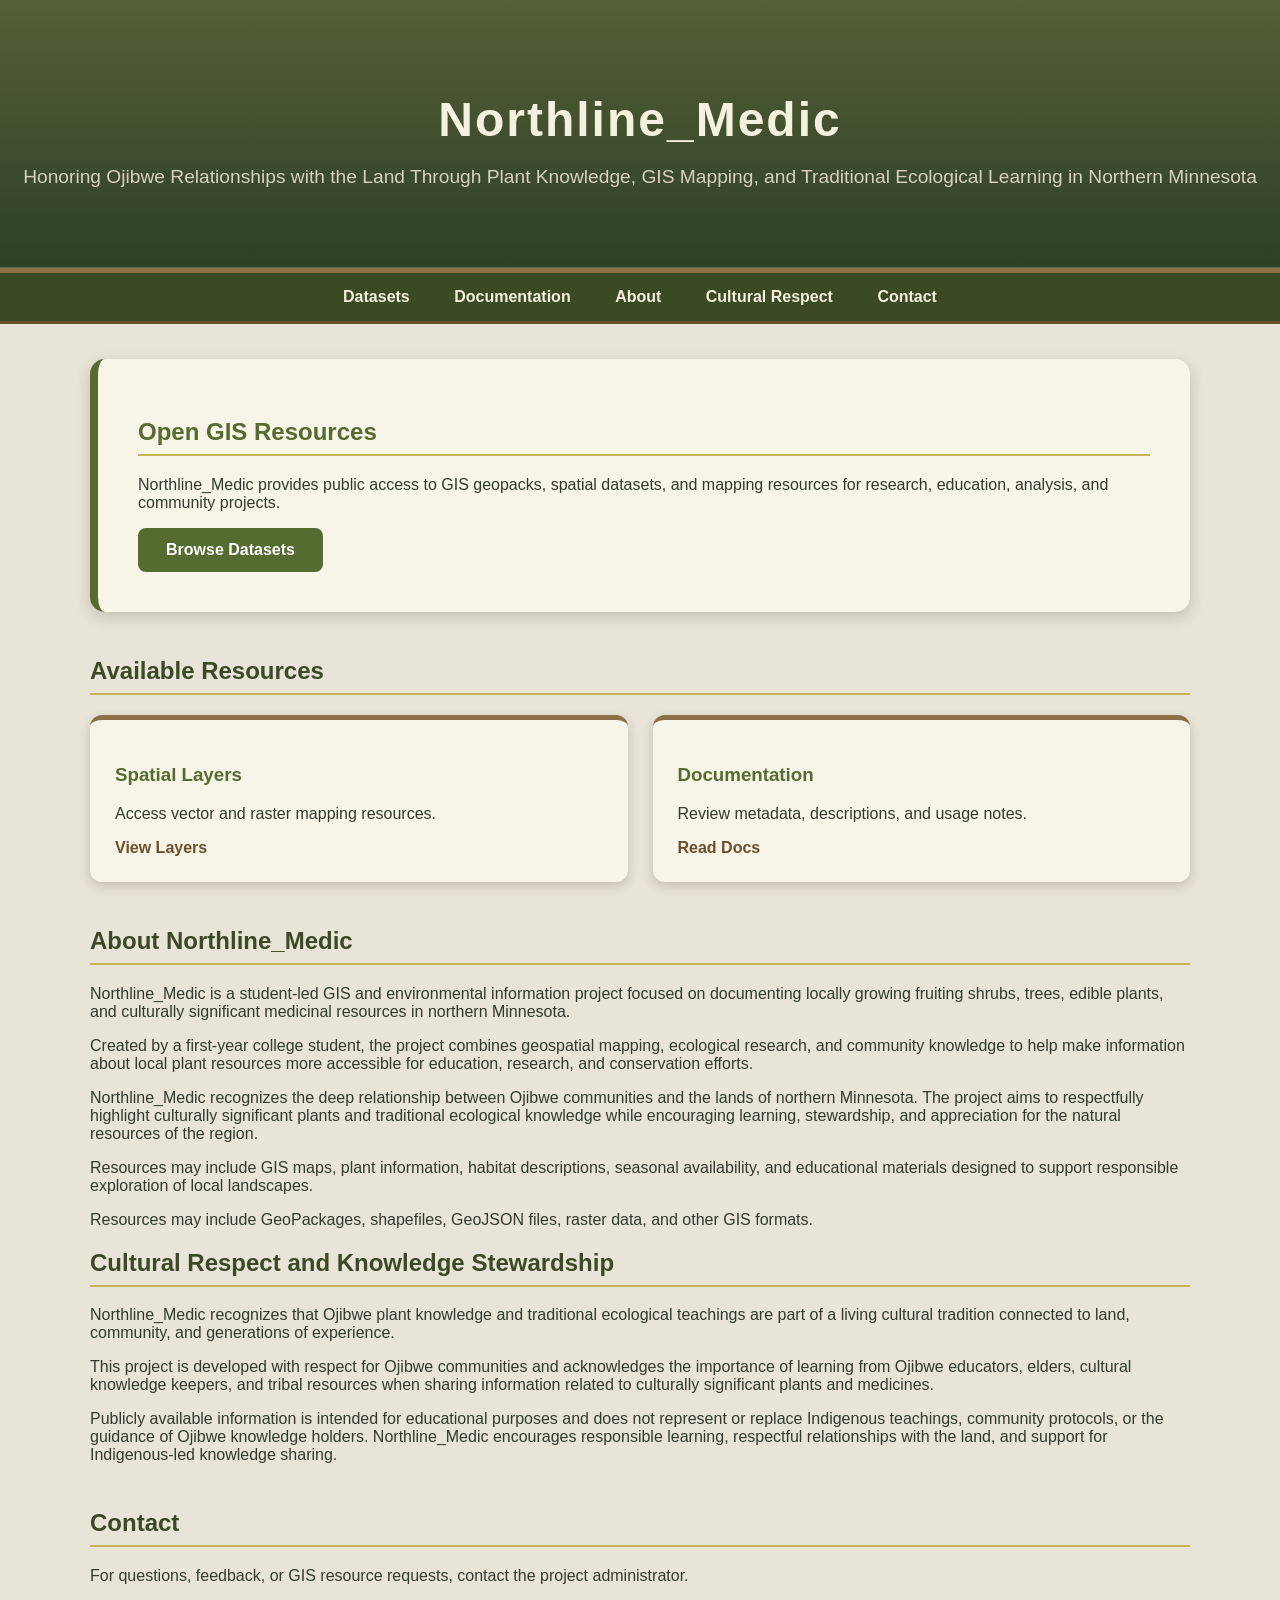
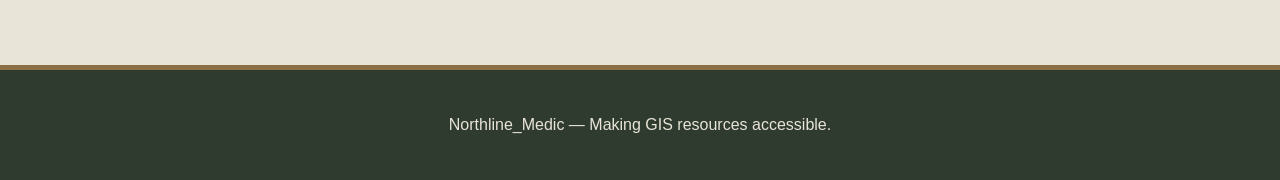
==== index.html @ 755f2ad3 "Add files via upload" ====
<!DOCTYPE html>
<html lang="en">
<head>
  <meta charset="UTF-8" />
  <meta name="viewport" content="width=device-width, initial-scale=1.0" />
  <title>Northline_Medic | GIS Data Portal</title>
  <link rel="stylesheet" href="style.css" />
</head>

<body>

<header>
  <h1>Northline_Medic</h1>
  <p>
    Honoring Ojibwe Relationships with the Land Through Plant Knowledge,
    GIS Mapping, and Traditional Ecological Learning in Northern Minnesota
  </p>
</header>



<nav>
  <a href="datasets.html">Datasets</a>
  <a href="Documentation.html">Documentation</a>
  <a href="#about">About</a>
  <a href="#cultural-respect">Cultural Respect</a>
  <a href="#contact">Contact</a>
</nav>

<main class="container">

  <section class="hero">
    <h2>Open GIS Resources</h2>
    <p>
      Northline_Medic provides public access to GIS geopacks,
      spatial datasets, and mapping resources for research,
      education, analysis, and community projects.
    </p>

<button onclick="location.href='datasets.html'">
  Browse Datasets
</button>
  </section>


  <section id="datasets">
    <h2>Available Resources</h2>

    <div class="grid">

          <div class="card">
        <h3>Spatial Layers</h3>
        <p>
          Access vector and raster mapping resources.
        </p>
        <a href="Spatial Layers.html">View Layers</a>
      </div>


      <div class="card">
        <h3>Documentation</h3>
        <p>
          Review metadata, descriptions, and usage notes.
        </p>
        <a href="Documentation.html">Read Docs</a>
      </div>

    </div>

  </section>


  <section id="about">
    <h2>About Northline_Medic</h2>

    <p>
    
Northline_Medic is a student-led GIS and environmental information project focused on documenting locally growing fruiting shrubs, trees, edible plants, and culturally significant medicinal resources in northern Minnesota.
</p>
<p>
Created by a first-year college student, the project combines geospatial mapping, ecological research, and community knowledge to help make information about local plant resources more accessible for education, research, and conservation efforts.
<p/>
<p>
Northline_Medic recognizes the deep relationship between Ojibwe communities and the lands of northern Minnesota. The project aims to respectfully highlight culturally significant plants and traditional ecological knowledge while encouraging learning, stewardship, and appreciation for the natural resources of the region.
<p/>
<p/>
Resources may include GIS maps, plant information, habitat descriptions, seasonal availability, and educational materials designed to support responsible exploration of local landscapes.
    </p>

    <p>
      Resources may include GeoPackages, shapefiles,
      GeoJSON files, raster data, and other GIS formats.
    </p>

<section id="cultural-respect">

  <h2>Cultural Respect and Knowledge Stewardship</h2>

  <p>
    Northline_Medic recognizes that Ojibwe plant knowledge and traditional
    ecological teachings are part of a living cultural tradition connected
    to land, community, and generations of experience.
  </p>

  <p>
    This project is developed with respect for Ojibwe communities and
    acknowledges the importance of learning from Ojibwe educators, elders,
    cultural knowledge keepers, and tribal resources when sharing information
    related to culturally significant plants and medicines.
  </p>

  <p>
    Publicly available information is intended for educational purposes and
    does not represent or replace Indigenous teachings, community protocols,
    or the guidance of Ojibwe knowledge holders. Northline_Medic encourages
    responsible learning, respectful relationships with the land, and support
    for Indigenous-led knowledge sharing.
  </p>

</section>


  </section>


  <section id="contact">

    <h2>Contact</h2>

    <p>
      For questions, feedback, or GIS resource requests,
      contact the project administrator.
    </p>

  </section>


</main>


<footer>
  <p>
    Northline_Medic — Making GIS resources accessible.
  </p>
</footer>


<script src="script.js"></script>

</body>
</html>
---- style.css ----
```css
* {
  box-sizing: border-box;
}

body {
  margin: 0;
  font-family: "Segoe UI", Arial, Helvetica, sans-serif;
  background: #e8e4d8;
  color: #2f3b2f;
}


/* Header */
header {
  background:
    linear-gradient(
      rgba(60, 72, 30, 0.85),
      rgba(35, 55, 25, 0.95)
    ),
    url("background.jpg");

  background-size: cover;
  background-position: center;

  color: #f5f1df;
  padding: 60px 20px;
  text-align: center;
  border-bottom: 5px solid #8b6f47;
}


header h1 {
  font-size: 3rem;
  letter-spacing: 2px;
  margin-bottom: 10px;
}


header p {
  font-size: 1.2rem;
  color: #d8d2b8;
}


/* Navigation */
nav {
  background: #3b4a25;
  padding: 15px;
  text-align: center;
  border-bottom: 3px solid #6b4f2a;
}


nav a {
  color: #f4f0dc;
  text-decoration: none;
  margin: 0 20px;
  font-weight: bold;
}


nav a:hover {
  color: #c5b358;
}


/* Main layout */
.container {
  max-width: 1100px;
  margin: auto;
  padding: 35px;
}


/* Hero */
.hero {
  background: #f7f4e8;
  padding: 40px;
  border-radius: 15px;
  border-left: 8px solid #556b2f;

  box-shadow:
    0 5px 15px rgba(50,50,20,.2);
}


.hero h2 {
  color: #556b2f;
}


/* Buttons */
button {
  background: #556b2f;
  color: white;

  border: none;
  padding: 13px 28px;

  border-radius: 8px;
  cursor: pointer;

  font-size: 16px;
  font-weight: bold;
}


button:hover {
  background: #3b4a25;
}


/* Dataset cards */
.grid {

  display: grid;

  grid-template-columns:
  repeat(
    auto-fit,
    minmax(250px,1fr)
  );

  gap: 25px;

}


.card {

  background: #f7f4e8;

  padding: 25px;

  border-radius: 12px;

  border-top: 5px solid #8b6f47;

  box-shadow:
  0 4px 12px rgba(50,40,20,.2);

}


.card h3 {

  color: #556b2f;

}


.card a {

  color: #6b4f2a;

  font-weight: bold;

  text-decoration: none;

}


.card a:hover {

  color: #556b2f;

}


/* Sections */
section {

  margin-bottom: 45px;

}


section h2 {

  color: #3b4a25;

  border-bottom:
  2px solid #c5b358;

  padding-bottom: 8px;

}


/* Footer */
footer {

  background:
  #2f3b2f;

  color:
  #e8e4d8;

  padding: 30px;

  text-align: center;

  border-top:
  5px solid #8b6f47;

}


/* Outdoor GIS accent colors */
::selection {

  background: #c5b358;

  color: #2f3b2f;

}
```
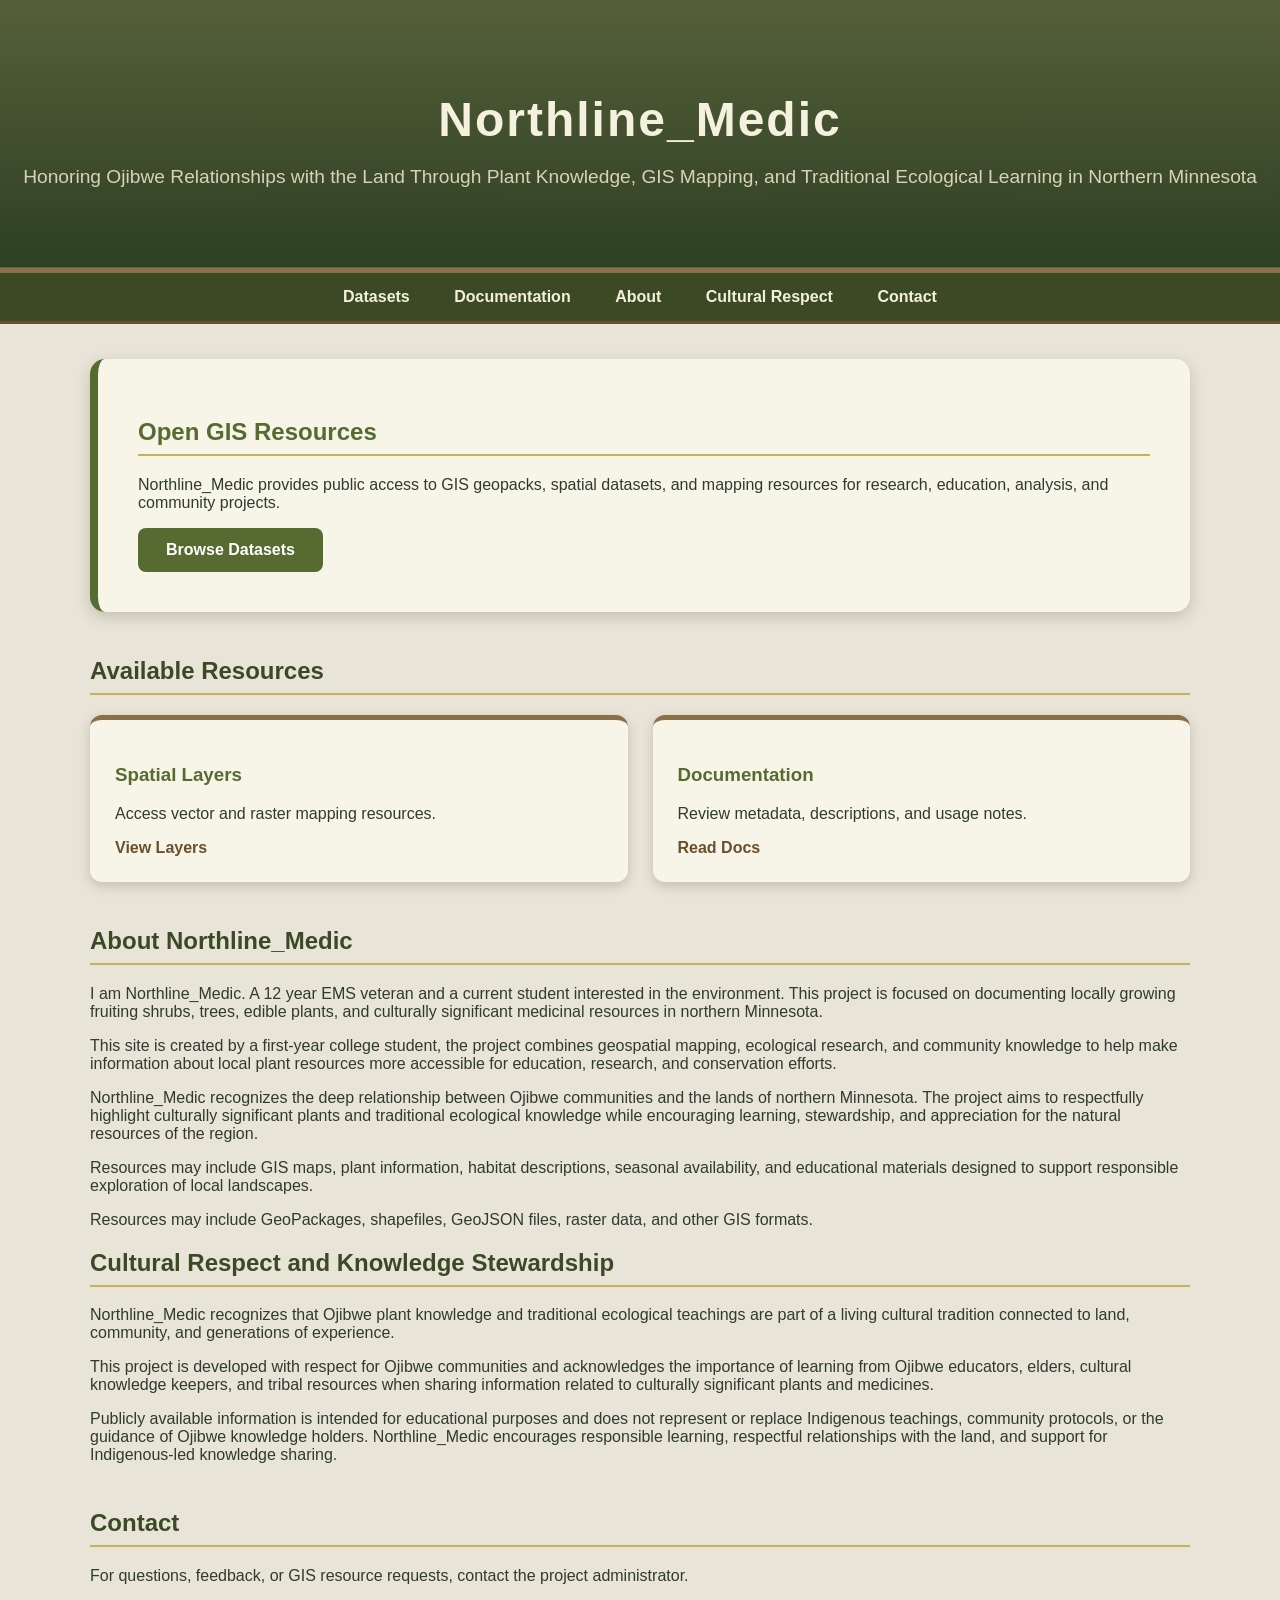
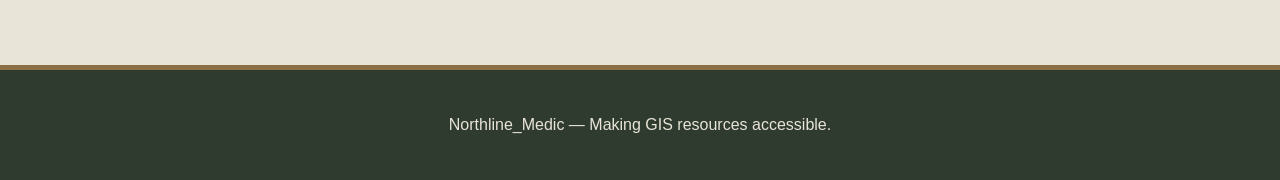
==== commit 0f816762: "Updating" ====
--- a/index.html
+++ b/index.html
@@ -20,7 +20,7 @@
 
 
 <nav>
-  <a href="datasets.html">Datasets</a>
+  <a href="Datasets.html">Datasets</a>
   <a href="Documentation.html">Documentation</a>
   <a href="#about">About</a>
   <a href="#cultural-respect">Cultural Respect</a>
@@ -37,7 +37,7 @@
       education, analysis, and community projects.
     </p>
 
-<button onclick="location.href='datasets.html'">
+<button onclick="location.href='Datasets.html'">
   Browse Datasets
 </button>
   </section>
@@ -75,10 +75,10 @@
 
     <p>
     
-Northline_Medic is a student-led GIS and environmental information project focused on documenting locally growing fruiting shrubs, trees, edible plants, and culturally significant medicinal resources in northern Minnesota.
+ I am Northline_Medic. A 12 year EMS veteran and a current student interested in the environment. This project is focused on documenting locally growing fruiting shrubs, trees, edible plants, and culturally significant medicinal resources in northern Minnesota.
 </p>
 <p>
-Created by a first-year college student, the project combines geospatial mapping, ecological research, and community knowledge to help make information about local plant resources more accessible for education, research, and conservation efforts.
+This site is created by a first-year college student, the project combines geospatial mapping, ecological research, and community knowledge to help make information about local plant resources more accessible for education, research, and conservation efforts.
 <p/>
 <p>
 Northline_Medic recognizes the deep relationship between Ojibwe communities and the lands of northern Minnesota. The project aims to respectfully highlight culturally significant plants and traditional ecological knowledge while encouraging learning, stewardship, and appreciation for the natural resources of the region.
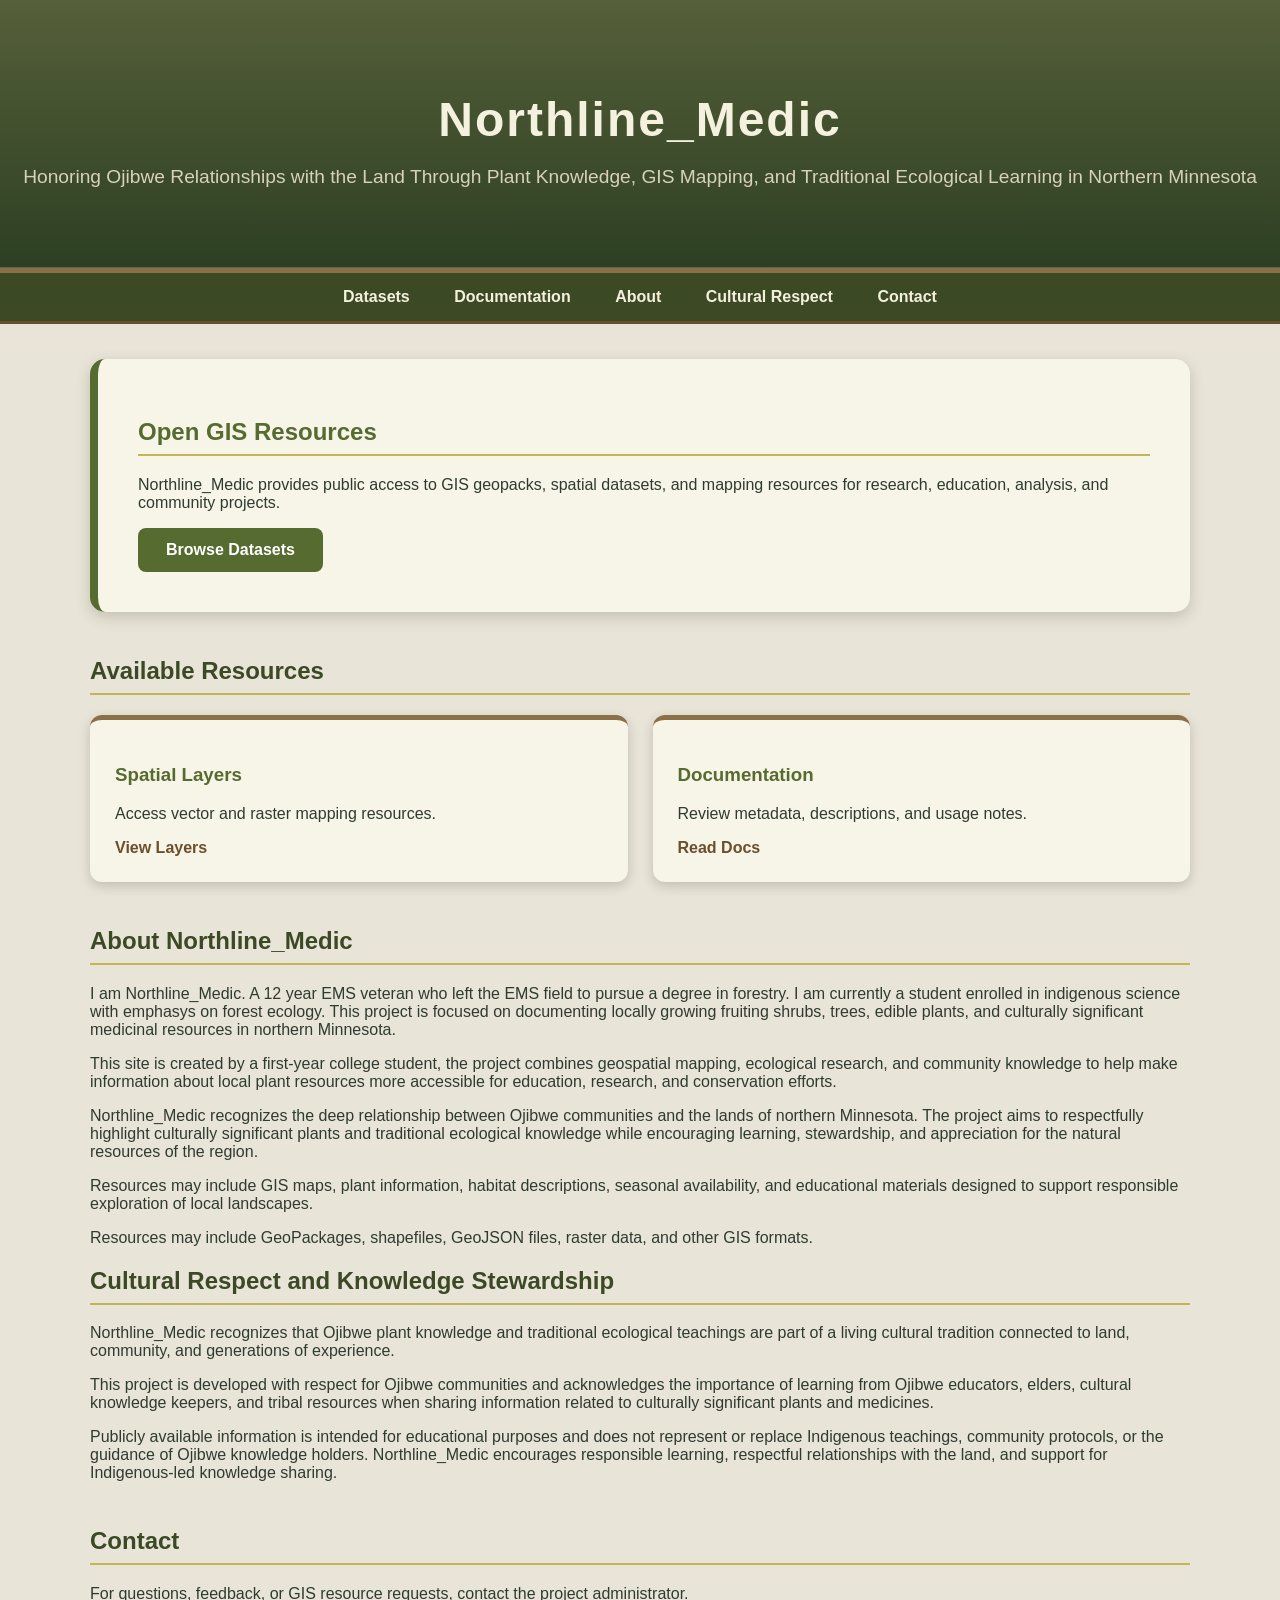
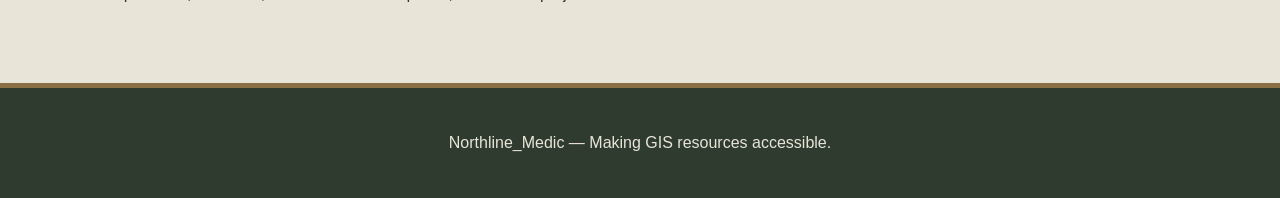
==== commit ebb2158d: "update" ====
--- a/index.html
+++ b/index.html
@@ -75,7 +75,7 @@
 
     <p>
     
- I am Northline_Medic. A 12 year EMS veteran and a current student interested in the environment. This project is focused on documenting locally growing fruiting shrubs, trees, edible plants, and culturally significant medicinal resources in northern Minnesota.
+ I am Northline_Medic. A 12 year EMS veteran who left the EMS field to pursue a degree in forestry. I am currently a student enrolled in indigenous science with emphasys on forest ecology. This project is focused on documenting locally growing fruiting shrubs, trees, edible plants, and culturally significant medicinal resources in northern Minnesota.
 </p>
 <p>
 This site is created by a first-year college student, the project combines geospatial mapping, ecological research, and community knowledge to help make information about local plant resources more accessible for education, research, and conservation efforts.
